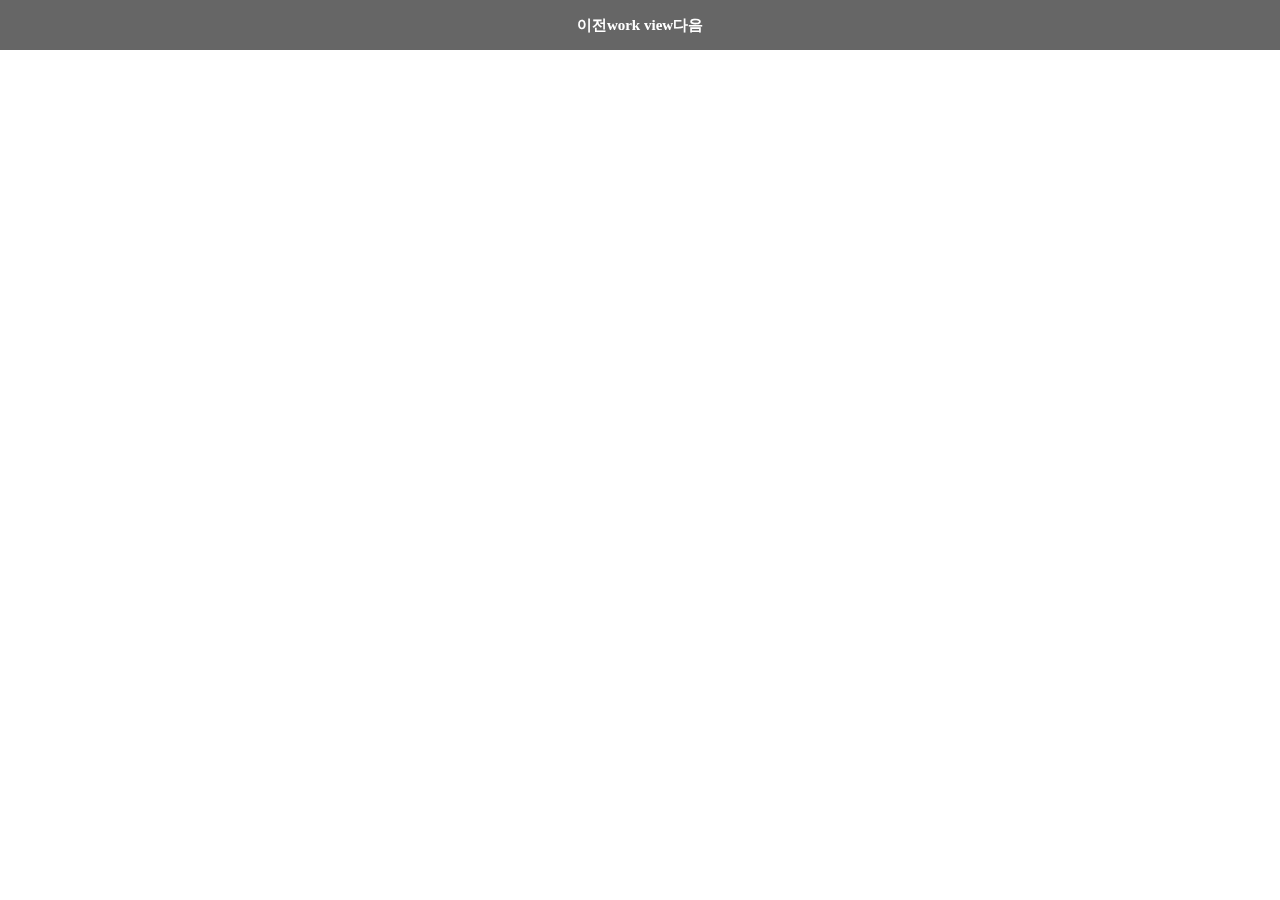
==== work/rede1/redesign.html @ d2686c50 "21.12.08 리디자인업데이트" ====
<!DOCTYPE html>
<html lang="ko">
<head>
    <meta charset="UTF-8">
    <meta http-equiv="X-UA-Compatible" content="IE=edge">
    <meta name="viewport" content="width=device-width, initial-scale=1.0">
    <title>leeum redesign</title>
    <!-- aos 관련 코드 -->
    <link href="../../js/aos/aos.css" rel="stylesheet">
    <script src="../../js/aos/aos.js"></script>
    <script>
        window.onload = function(){
            AOS.init();
        }
    </script>

    <style>
        @charset 'utf-8';
        * {
            margin: 0;
            padding: 0;
            box-sizing: border-box;
            outline-style: none;
        }
        img {
            width:100%;
        }
        .header {
            position: fixed;
            left: 0;
            top: 0;
            width: 100%;
            height: 50px;
            background-color: rgba(0, 0, 0, 0.6);
            z-index: 9;
            text-align: center;
            line-height: 50px;
        }
        a {
            color: #fff;
            font-weight: bold;
            text-decoration: none;
            font-size: 15px;
        }
        body {
            font-size: 0;
        }

    </style>
</head>
<body>
    <header class="header">
        <a href="../rede2">이전</a>
        <a href="design.html" target="_blank">work view</a>
        <a href="../redesign2/process.html">다음</a>
    </header>
    <img src="process_1.png" alt="" data-aos="fade-up" data-aos-delay="500">
    <img src="process_2.png" alt="" data-aos="fade-up" data-aos-delay="500">
    <img src="process_3.png" alt="" data-aos="fade-up" data-aos-delay="500">
    <img src="process_4.png" alt="" data-aos="fade-up" data-aos-delay="500">
    <img src="process_5.png" alt="" data-aos="fade-up" data-aos-delay="500">
    <img src="process_6.png" alt="" data-aos="fade-up" data-aos-delay="500">
    <img src="process_7.png" alt="" data-aos="fade-up" data-aos-delay="500">
</body>
</html>
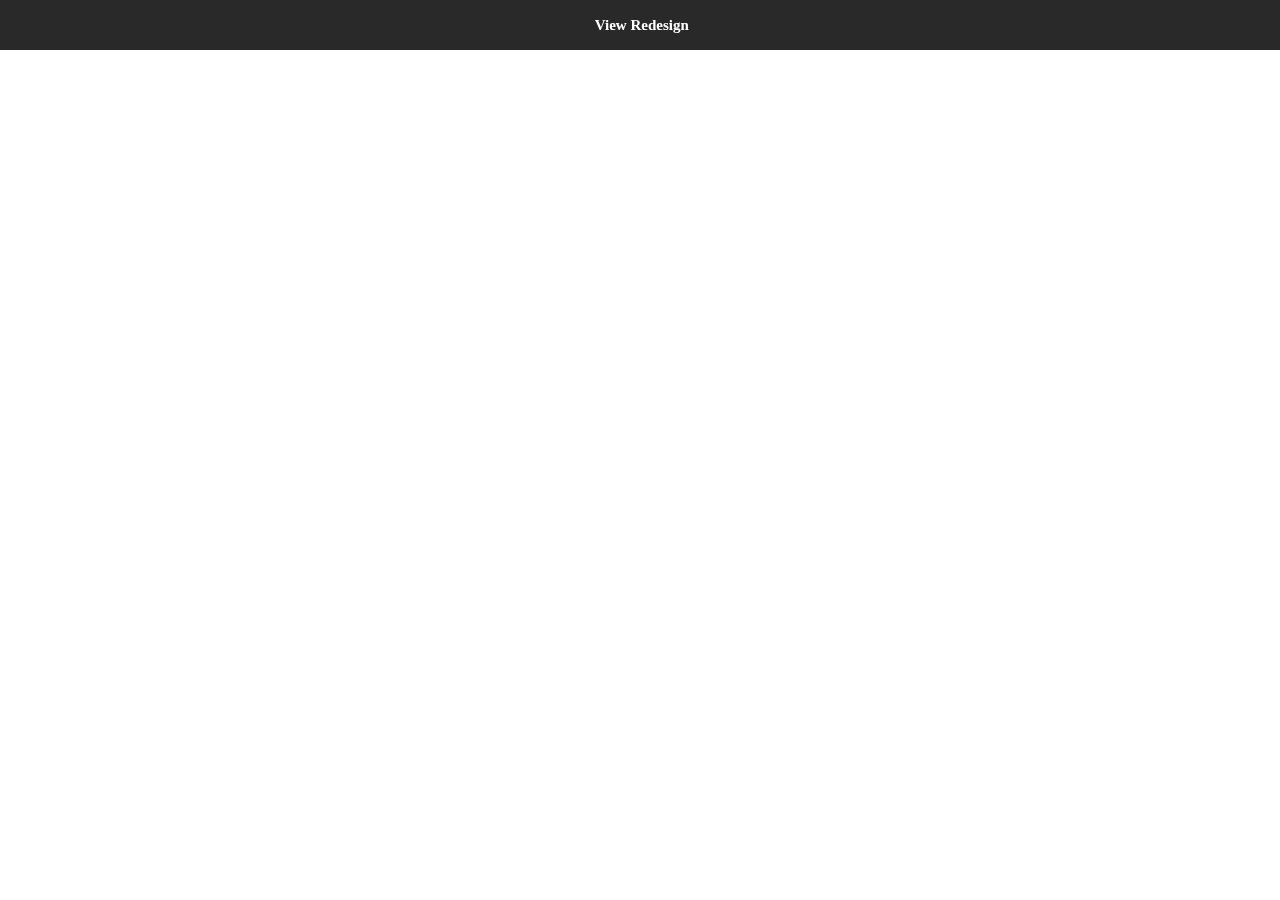
==== commit e2bb75d7: "21.12.13" ====
--- a/work/rede1/redesign.html
+++ b/work/rede1/redesign.html
@@ -50,16 +50,19 @@
 </head>
 <body>
     <header class="header">
-        <a href="../rede2">이전</a>
-        <a href="design.html" target="_blank">work view</a>
-        <a href="../redesign2/process.html">다음</a>
-    </header>
-    <img src="process_1.png" alt="" data-aos="fade-up" data-aos-delay="500">
-    <img src="process_2.png" alt="" data-aos="fade-up" data-aos-delay="500">
-    <img src="process_3.png" alt="" data-aos="fade-up" data-aos-delay="500">
-    <img src="process_4.png" alt="" data-aos="fade-up" data-aos-delay="500">
-    <img src="process_5.png" alt="" data-aos="fade-up" data-aos-delay="500">
-    <img src="process_6.png" alt="" data-aos="fade-up" data-aos-delay="500">
-    <img src="process_7.png" alt="" data-aos="fade-up" data-aos-delay="500">
+        <header class="header">
+
+            <div class="headermenu">
+                <a href="../rede1/redesign.html" class="prev">
+                    <img src="bt_prev.png" alt="">
+                </a>
+                <a href="redesign.html" target="_blank" class="view">View Redesign</a>
+                <a href="../rede1/redesign.html" class="next">
+                    <img src="bt_next.png" alt="">
+                </a>
+            </div>
+    
+        </header>
+        <img src="" alt="" data-aos="fade-down" data-aos-delay="300">
 </body>
 </html>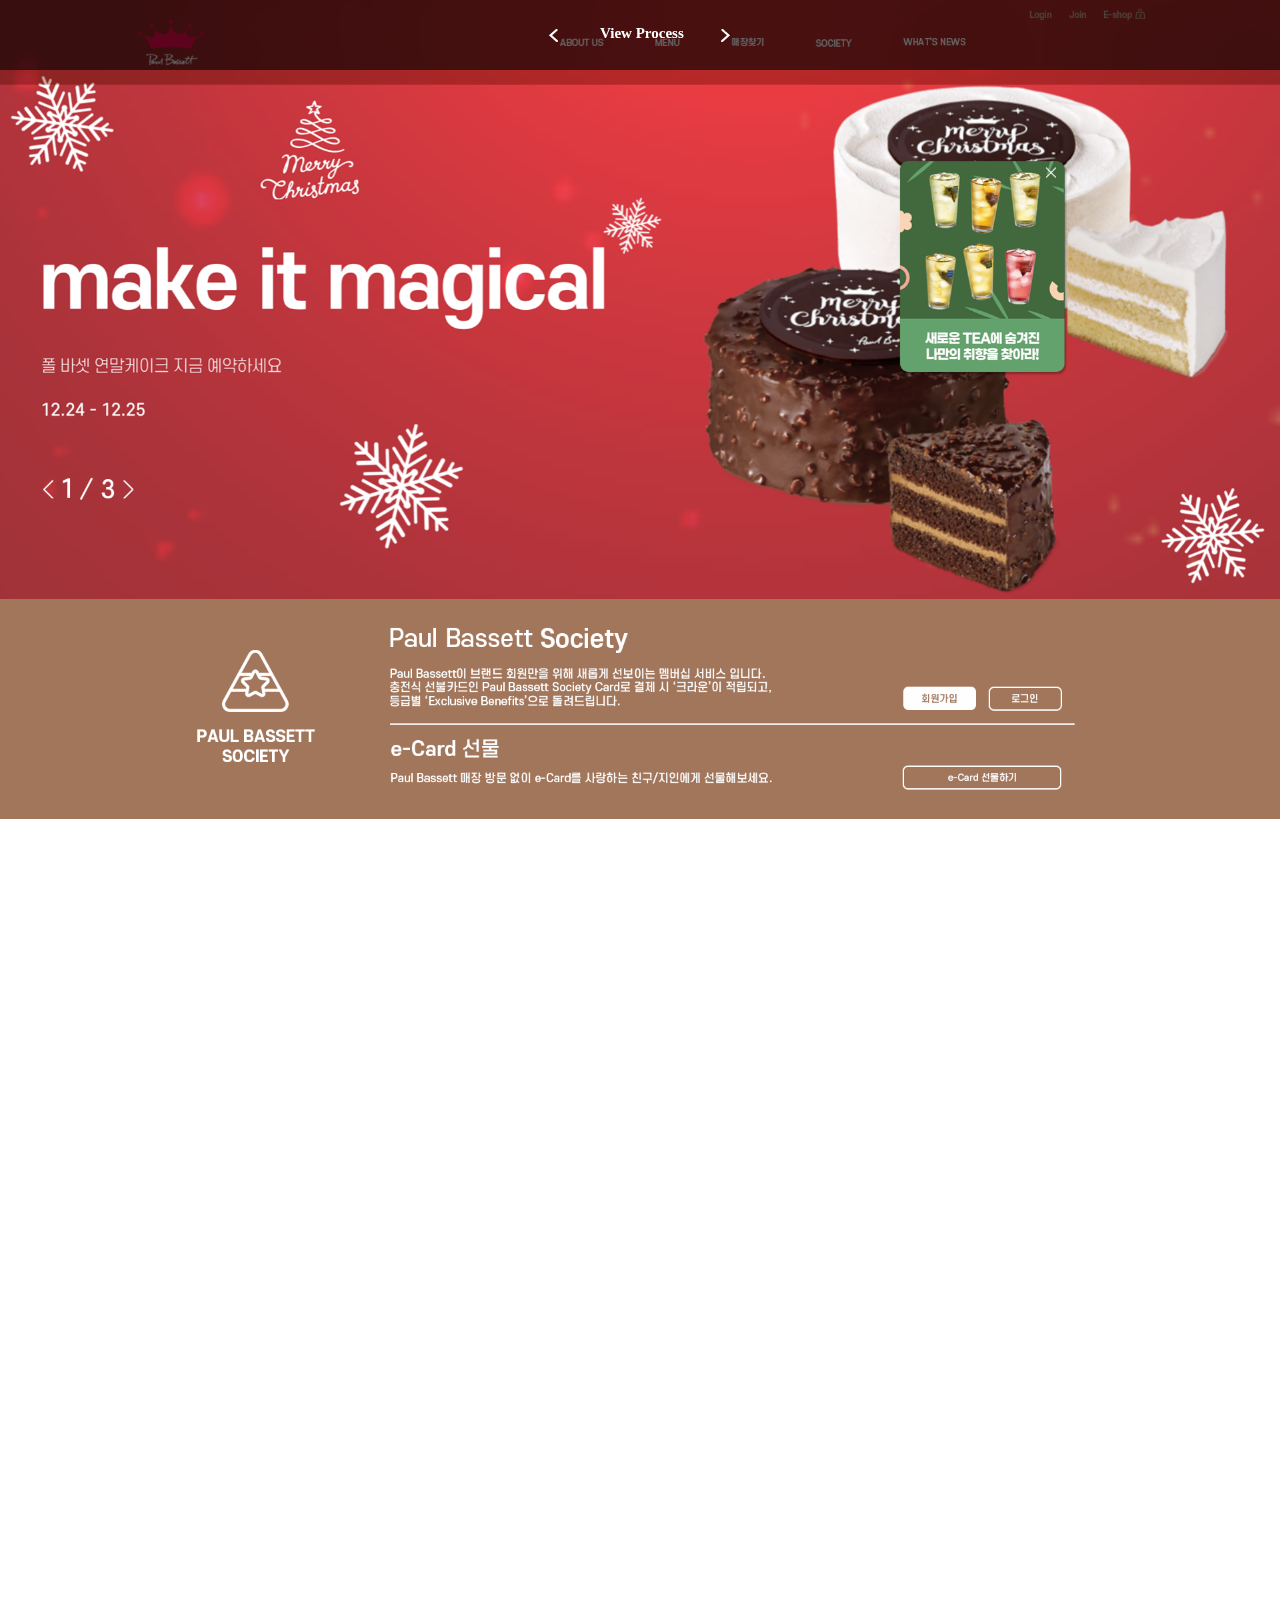
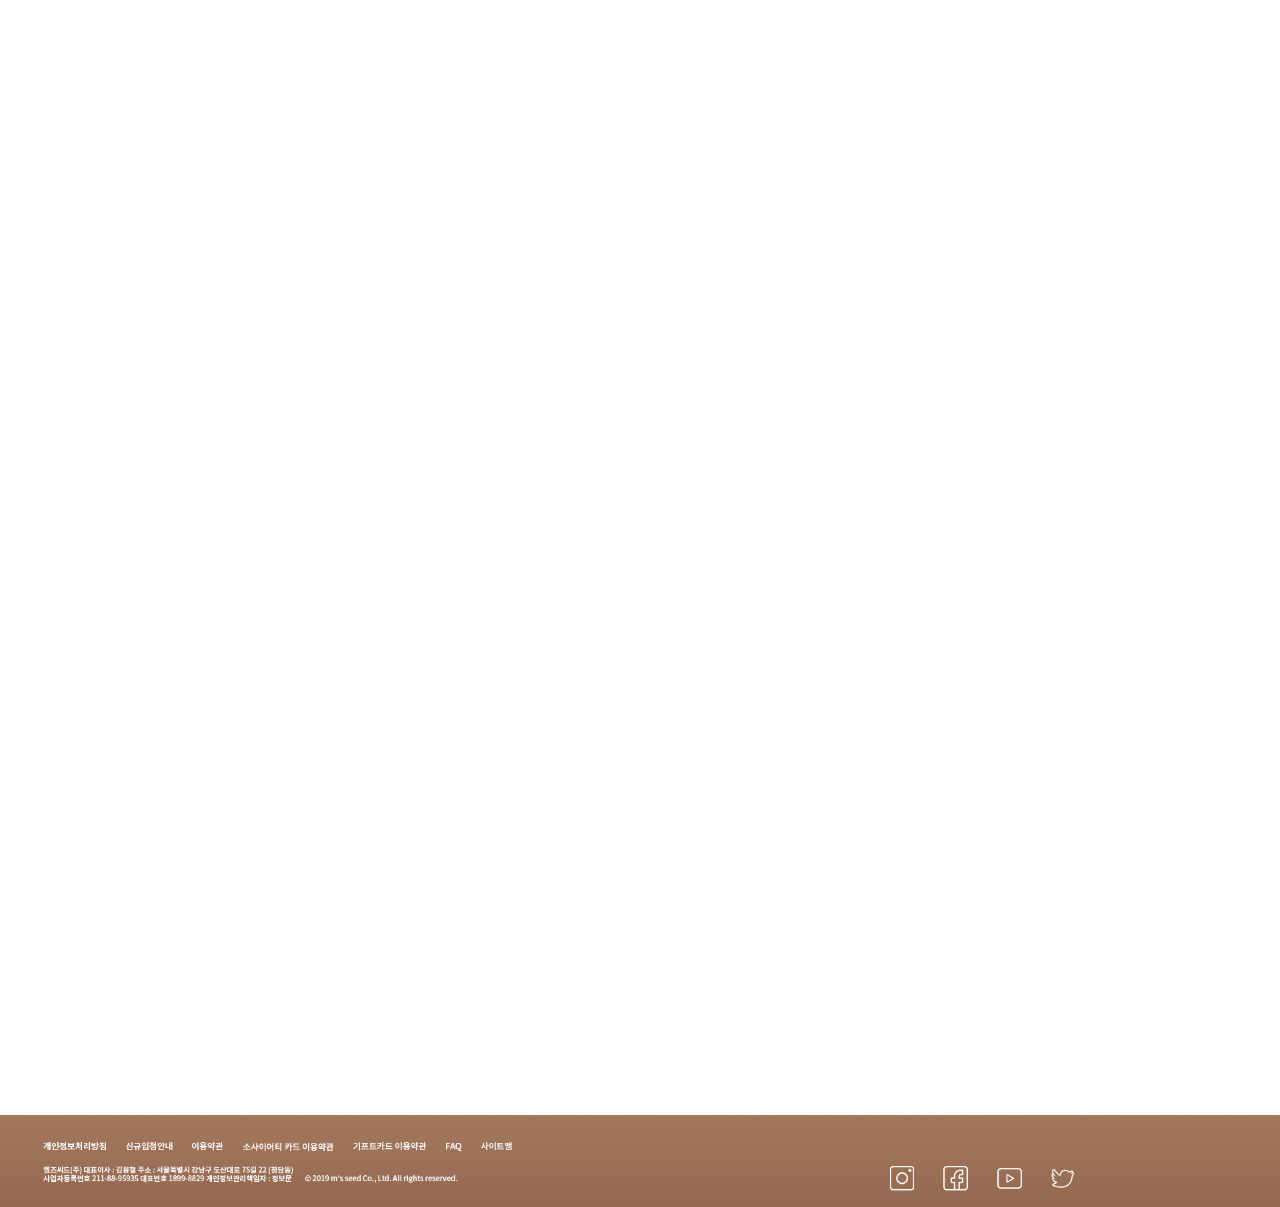
==== commit 519a84b1: "21.12.21" ====
--- a/work/rede1/redesign.html
+++ b/work/rede1/redesign.html
@@ -16,53 +16,80 @@
 
     <style>
         @charset 'utf-8';
+        @import url('../../css/notosanskr/NotoSansKR.css');
         * {
             margin: 0;
             padding: 0;
             box-sizing: border-box;
             outline-style: none;
         }
-        img {
+        img  {
+            vertical-align: middle;
+        }
+        body > img {
             width:100%;
-        }
-        .header {
-            position: fixed;
-            left: 0;
-            top: 0;
-            width: 100%;
-            height: 50px;
-            background-color: rgba(0, 0, 0, 0.6);
-            z-index: 9;
-            text-align: center;
-            line-height: 50px;
         }
         a {
             color: #fff;
             font-weight: bold;
             text-decoration: none;
             font-size: 15px;
+    
         }
         body {
             font-size: 0;
         }
 
+        .header {
+            position: fixed;
+            left: 0;
+            top: 0;
+            width: 100%;
+            height: 70px;
+            background-color: rgba(0, 0, 0, 0.6);
+            z-index: 9;
+            text-align: center;
+        }
+        .headermenu {
+            position: absolute;
+            left: 50%;
+            top: 50%;
+            transform: translate(-50%, -50%);
+            font-size: 0;
+            width: 400px;
+            text-align: center;
+        }
+
+        .view {
+            display: inline-block;
+            margin: 0 30px;
+        }
+        .next {
+        }
+
+        .prev {
+        }
     </style>
 </head>
 <body>
     <header class="header">
-        <header class="header">
 
-            <div class="headermenu">
-                <a href="../rede1/redesign.html" class="prev">
-                    <img src="bt_prev.png" alt="">
-                </a>
-                <a href="redesign.html" target="_blank" class="view">View Redesign</a>
-                <a href="../rede1/redesign.html" class="next">
-                    <img src="bt_next.png" alt="">
-                </a>
-            </div>
-    
-        </header>
-        <img src="" alt="" data-aos="fade-down" data-aos-delay="300">
+        <div class="headermenu">
+            <a href="../rede2/redesign.html" class="prev">
+                <img src="bt_prev.png" alt="">
+            </a>
+            <a href="process.html" target="_blank" class="view">View Process</a>
+            <a href="../rede2/redesign.html" class="next">
+                <img src="bt_next.png" alt="">
+            </a>
+        </div>
+
+    </header>
+    <img src="rede1.png" alt="" data-aos="fade-down" data-aos-delay="300">
+    <img src="rede2.png" alt="" data-aos="fade-down" data-aos-delay="300">
+    <img src="rede3.png" alt="" data-aos="fade-down" data-aos-delay="300">
+    <img src="rede4.png" alt="" data-aos="fade-down" data-aos-delay="300">
+    <img src="rede5.png" alt="" data-aos="fade-down" data-aos-delay="300">
+    <img src="rede6.png" alt="">
 </body>
 </html>